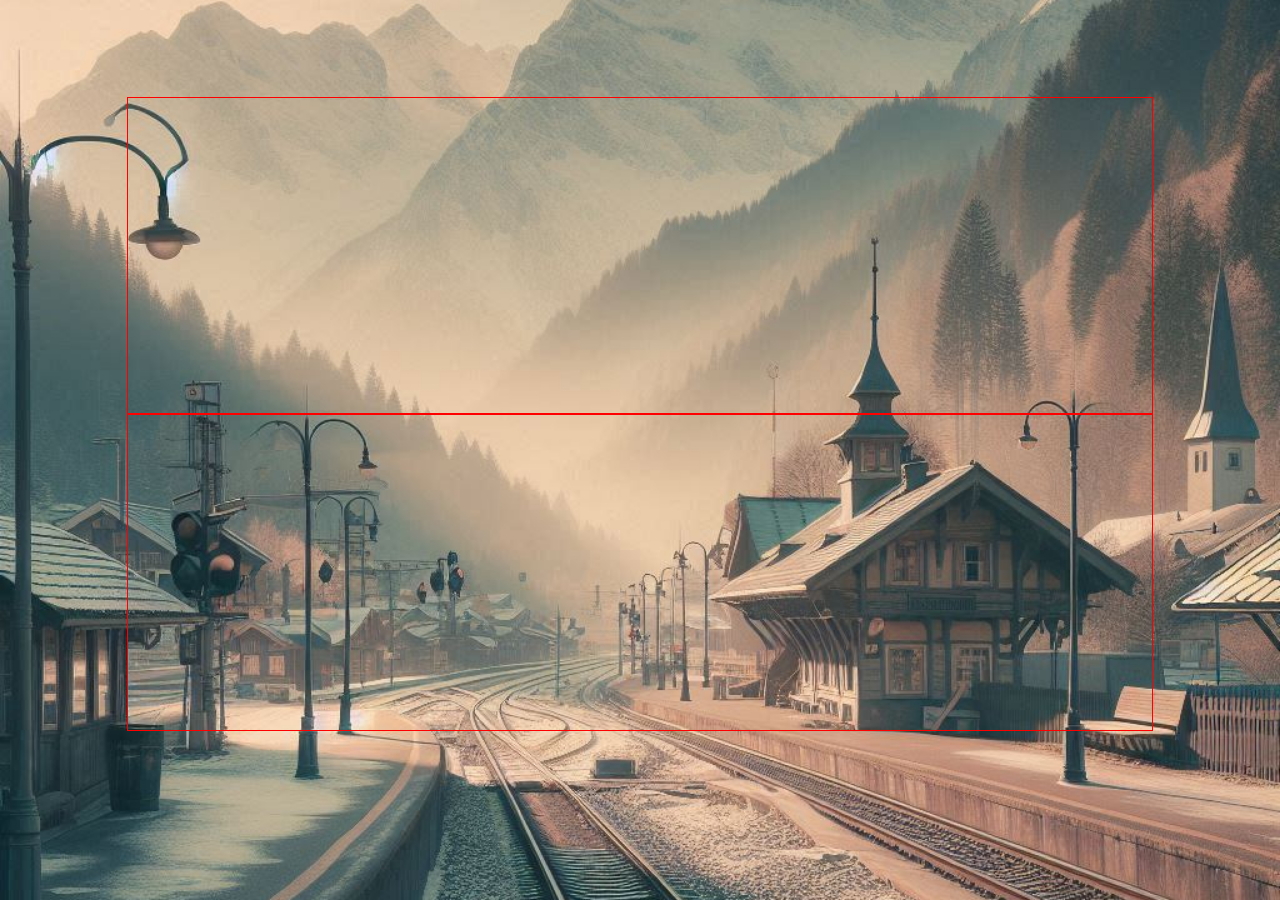
==== bahnsteig/bahnsteig.html @ 0d6ae2a2 "Add files via upload" ====
<!DOCTYPE html>
<html lang="en">
<head>
    <meta charset="UTF-8">
    <meta name="viewport" content="width=device-width, initial-scale=1.0">
    <title id="titlebahnsteig"></title>
    <link rel="stylesheet" href="../bahnsteig/bahnsteigstyle.css">
    <script src="../bahnsteig/bahnsteigmain.js"></script>
</head>
<body>
    <!--Hauptcontainer-->
    <div class="container">
        <!--Überschrift auf der Bahnsteigseite / Text wird im js gesetzt-->
        <h2 id="überschriftBahnsteig"></h2>
        <!--Card für den Abstand-->
        <div class="card" id="cardAbstand">

        </div>
        <!--Card für die Höhe-->
        <div class="card" id="cardHoehe">

        </div>
    </div>
    
    
</body>
</html>
---- bahnsteig/bahnsteigstyle.css ----
body{
    margin: 0;
    padding: 0;
    background-image: url("../images/bahnsteig.png");
    background-attachment: fixed;
    background-position: left;
    background-repeat: no-repeat;
    background-size: cover;
}

.container{
    display: flex;
    flex-direction: column;
    align-items: center;
    justify-content: center;
}
.container h2{
    font-family: 'Franklin Gothic Medium', 'Arial Narrow', Arial, sans-serif;
    margin-top: 6%;
    font-weight: 700;
}
.card{
    border: 1px solid red;
    min-height: 35vh;
    min-width: 80vw;
}
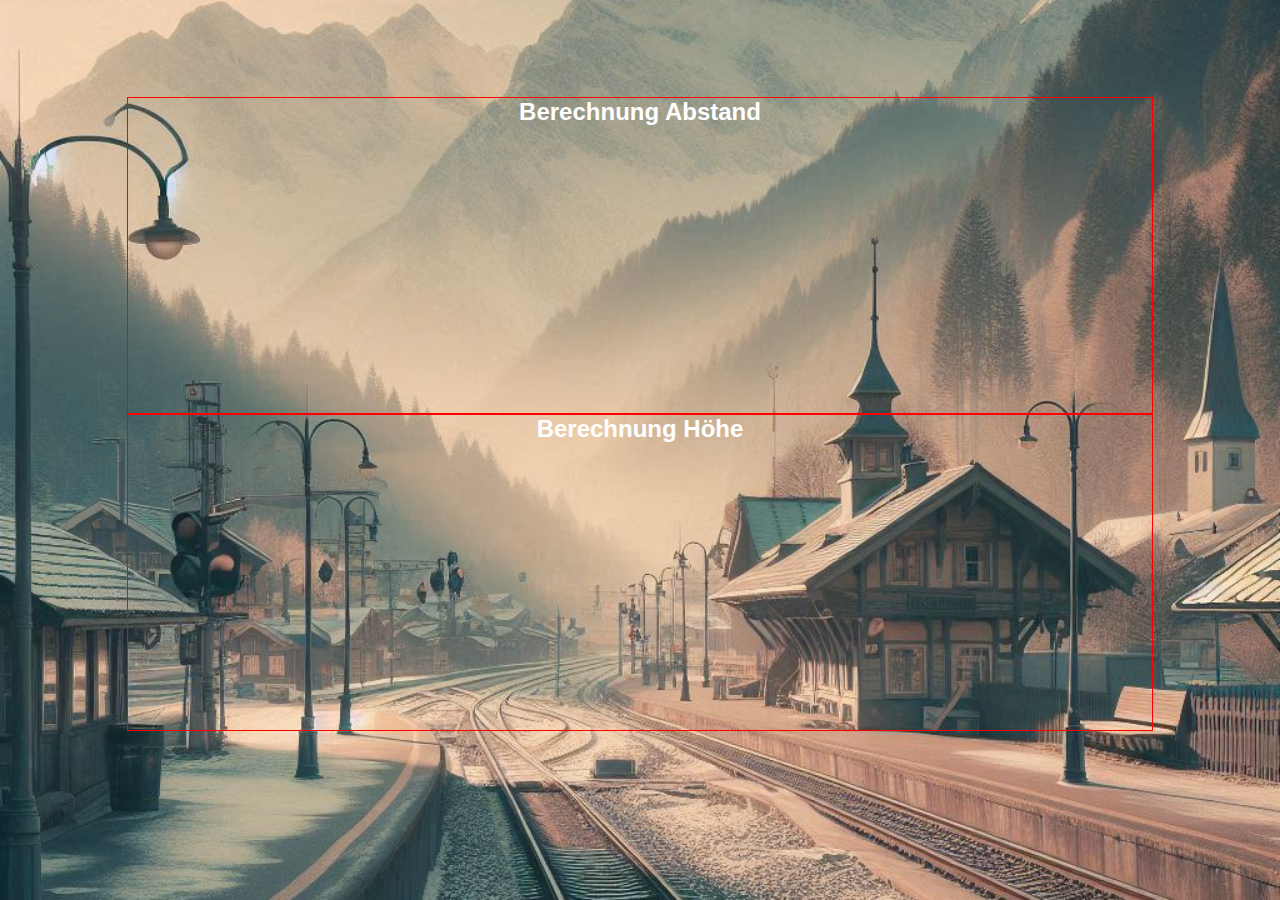
==== commit 31bbbbd0: "." ====
--- a/bahnsteig/bahnsteig.html
+++ b/bahnsteig/bahnsteig.html
@@ -14,11 +14,11 @@
         <h2 id="überschriftBahnsteig"></h2>
         <!--Card für den Abstand-->
         <div class="card" id="cardAbstand">
-
+            <p class="überschrift">Berechnung Abstand</p>
         </div>
         <!--Card für die Höhe-->
         <div class="card" id="cardHoehe">
-
+            <p class="überschrift">Berechnung Höhe</p>
         </div>
     </div>
     
--- a/bahnsteig/bahnsteigstyle.css
+++ b/bahnsteig/bahnsteigstyle.css
@@ -20,7 +20,18 @@
     font-weight: 700;
 }
 .card{
+    display: flex;
+    flex-direction: column;
+    align-items: center;
     border: 1px solid red;
     min-height: 35vh;
     min-width: 80vw;
+}
+
+.überschrift{
+    font-size: 1.5em;
+    font-weight: bold;
+    font-family: 'Trebuchet MS', 'Lucida Sans Unicode', 'Lucida Grande', 'Lucida Sans', Arial, sans-serif;
+    color: rgb(255, 255, 255);
+    margin-top: 0;
 }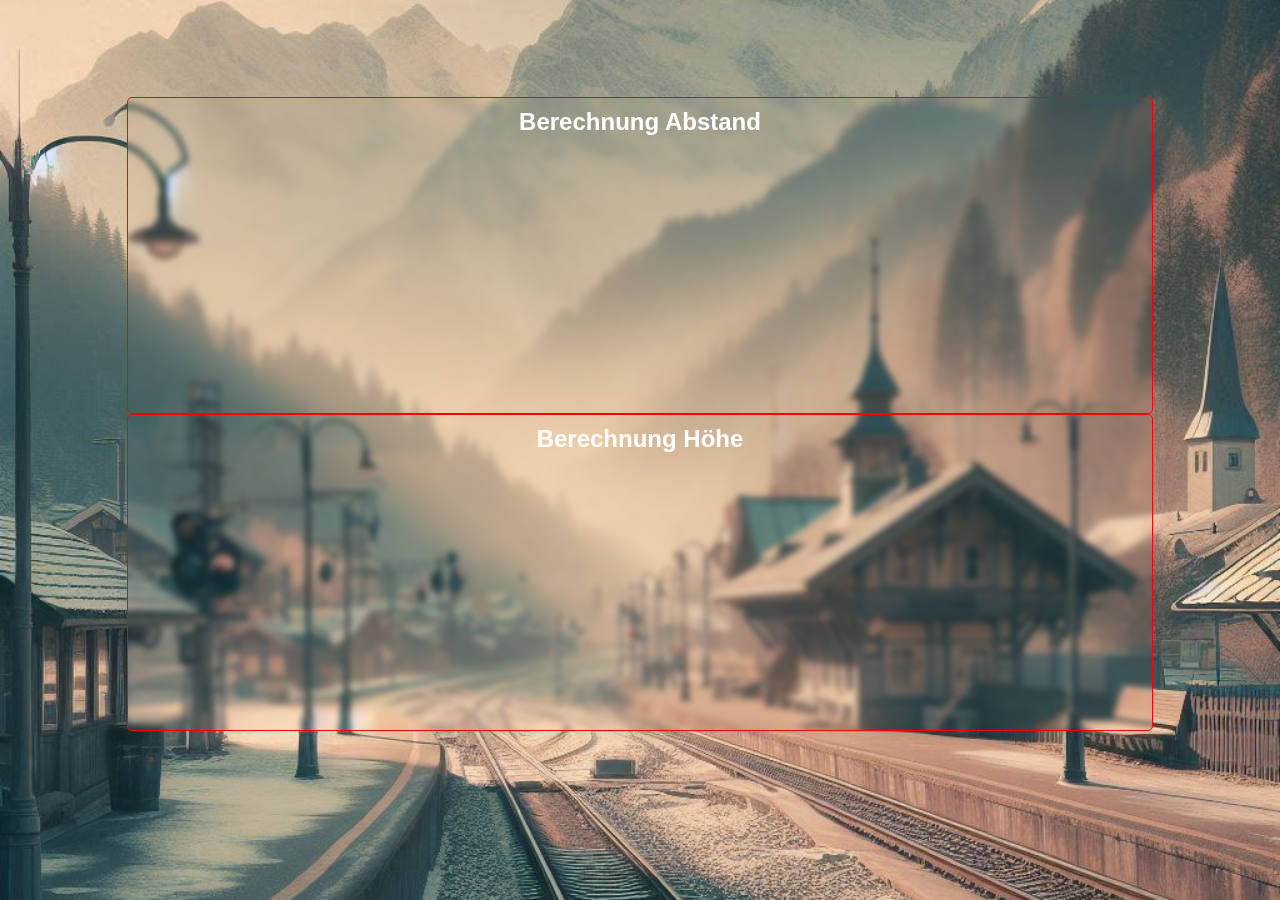
==== commit 7559e0d4: "." ====
--- a/bahnsteig/bahnsteig.html
+++ b/bahnsteig/bahnsteig.html
@@ -15,10 +15,12 @@
         <!--Card für den Abstand-->
         <div class="card" id="cardAbstand">
             <p class="überschrift">Berechnung Abstand</p>
+            <p id="labelAbstand" class="label"></p>
         </div>
         <!--Card für die Höhe-->
         <div class="card" id="cardHoehe">
             <p class="überschrift">Berechnung Höhe</p>
+            <p id="labelHoehe" class="label"></p>
         </div>
     </div>
     
--- a/bahnsteig/bahnsteigstyle.css
+++ b/bahnsteig/bahnsteigstyle.css
@@ -24,14 +24,29 @@
     flex-direction: column;
     align-items: center;
     border: 1px solid red;
+    border-radius: 5px;
     min-height: 35vh;
     min-width: 80vw;
+    backdrop-filter: blur(3px); /* BLUR EFFEKT IN DER ÜBERSCHRIFT */
 }
 
+/* Bahnsteigberechnung Überschrift*/
 .überschrift{
     font-size: 1.5em;
     font-weight: bold;
     font-family: 'Trebuchet MS', 'Lucida Sans Unicode', 'Lucida Grande', 'Lucida Sans', Arial, sans-serif;
     color: rgb(255, 255, 255);
     margin-top: 0;
+    padding: 10px;
+    border-radius: 10px;
+    margin-bottom: 0;
+}
+.label{
+    align-self: self-start;
+    padding-left: 15px;
+    margin-top: 0;
+    color: white;
+    font-family: 'Trebuchet MS', 'Lucida Sans Unicode', 'Lucida Grande', 'Lucida Sans', Arial, sans-serif;
+    font-weight: bold;
+
 }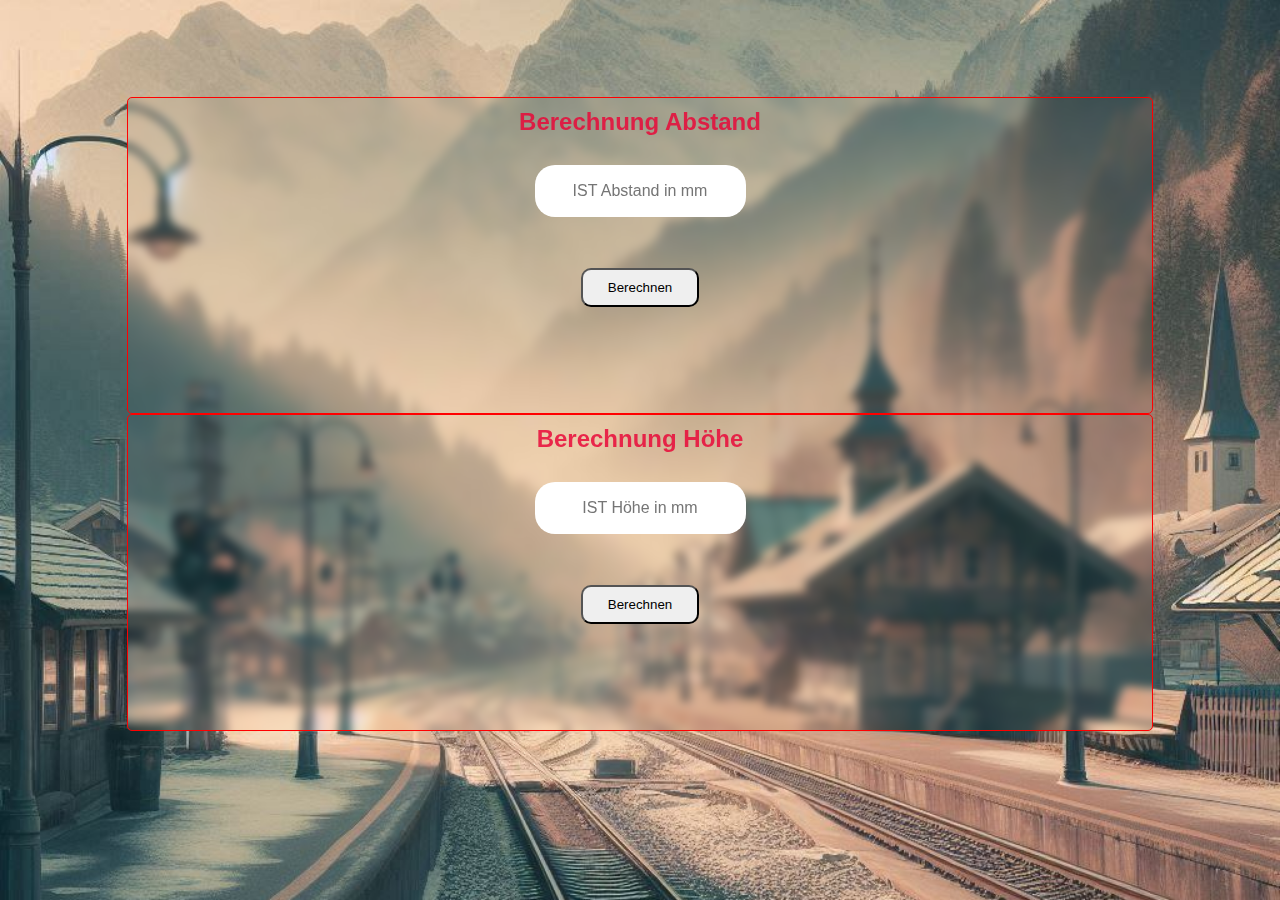
==== commit 86eb2216: "." ====
--- a/bahnsteig/bahnsteig.html
+++ b/bahnsteig/bahnsteig.html
@@ -16,11 +16,15 @@
         <div class="card" id="cardAbstand">
             <p class="überschrift">Berechnung Abstand</p>
             <p id="labelAbstand" class="label"></p>
+            <input id="inputAbstand" class="inputField" placeholder="IST Abstand in mm" type="text" autocomplete="false">
+            <button id="btnAbstand" class="btn">Berechnen</button>
         </div>
         <!--Card für die Höhe-->
         <div class="card" id="cardHoehe">
             <p class="überschrift">Berechnung Höhe</p>
             <p id="labelHoehe" class="label"></p>
+            <input id="inputHoehe" class="inputField" placeholder="IST Höhe in mm" type="text" autocomplete="false">
+            <button id="btnHoehe" class="btn">Berechnen</button>
         </div>
     </div>
     
--- a/bahnsteig/bahnsteigstyle.css
+++ b/bahnsteig/bahnsteigstyle.css
@@ -27,7 +27,7 @@
     border-radius: 5px;
     min-height: 35vh;
     min-width: 80vw;
-    backdrop-filter: blur(3px); /* BLUR EFFEKT IN DER ÜBERSCHRIFT */
+    backdrop-filter: blur(5px); /* BLUR EFFEKT IN DER ÜBERSCHRIFT */
 }
 
 /* Bahnsteigberechnung Überschrift*/
@@ -35,18 +35,34 @@
     font-size: 1.5em;
     font-weight: bold;
     font-family: 'Trebuchet MS', 'Lucida Sans Unicode', 'Lucida Grande', 'Lucida Sans', Arial, sans-serif;
-    color: rgb(255, 255, 255);
+    color: rgba(233, 7, 56, 0.842);
     margin-top: 0;
     padding: 10px;
     border-radius: 10px;
     margin-bottom: 0;
 }
 .label{
-    align-self: self-start;
-    padding-left: 15px;
     margin-top: 0;
-    color: white;
+    color: rgba(197, 252, 2, 0.993);
     font-family: 'Trebuchet MS', 'Lucida Sans Unicode', 'Lucida Grande', 'Lucida Sans', Arial, sans-serif;
     font-weight: bold;
+    font-size: 1.2em;
+}
+.inputField{
+    height: 50px;
+    text-align: center;
+    font-size: 1.0em;
+    border-radius: 20px;
+    border: none;
+}
 
+.inputField:focus {
+    outline: none;
+    border: 2px solid blue;
+}
+.btn{
+    margin-top: 5%;
+    padding: 10px 25px;
+    border-radius: 10px;
+    
 }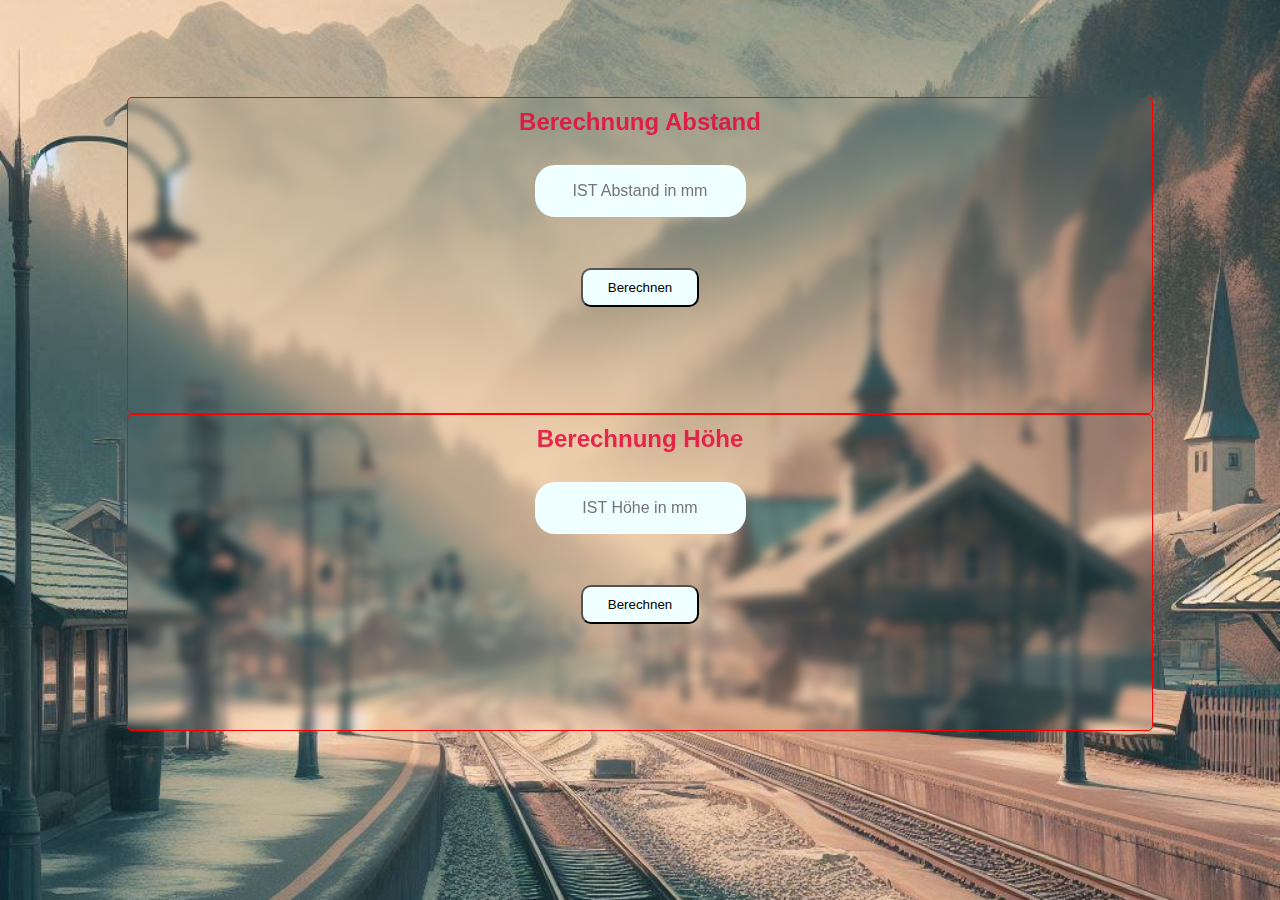
==== commit 269ced52: "." ====
--- a/bahnsteig/bahnsteig.html
+++ b/bahnsteig/bahnsteig.html
@@ -5,7 +5,7 @@
     <meta name="viewport" content="width=device-width, initial-scale=1.0">
     <title id="titlebahnsteig"></title>
     <link rel="stylesheet" href="../bahnsteig/bahnsteigstyle.css">
-    <script src="../bahnsteig/bahnsteigmain.js"></script>
+    <script src="bahnsteigmain.js"></script>
 </head>
 <body>
     <!--Hauptcontainer-->
@@ -17,7 +17,7 @@
             <p class="überschrift">Berechnung Abstand</p>
             <p id="labelAbstand" class="label"></p>
             <input id="inputAbstand" class="inputField" placeholder="IST Abstand in mm" type="text" autocomplete="false">
-            <button id="btnAbstand" class="btn">Berechnen</button>
+            <button onclick="berechnenAbstand()" id="btnAbstand" class="btn">Berechnen</button>
         </div>
         <!--Card für die Höhe-->
         <div class="card" id="cardHoehe">
--- a/bahnsteig/bahnsteigstyle.css
+++ b/bahnsteig/bahnsteigstyle.css
@@ -54,6 +54,7 @@
     font-size: 1.0em;
     border-radius: 20px;
     border: none;
+    background-color: azure;
 }
 
 .inputField:focus {
@@ -64,5 +65,5 @@
     margin-top: 5%;
     padding: 10px 25px;
     border-radius: 10px;
-    
+    background-color: azure;
 }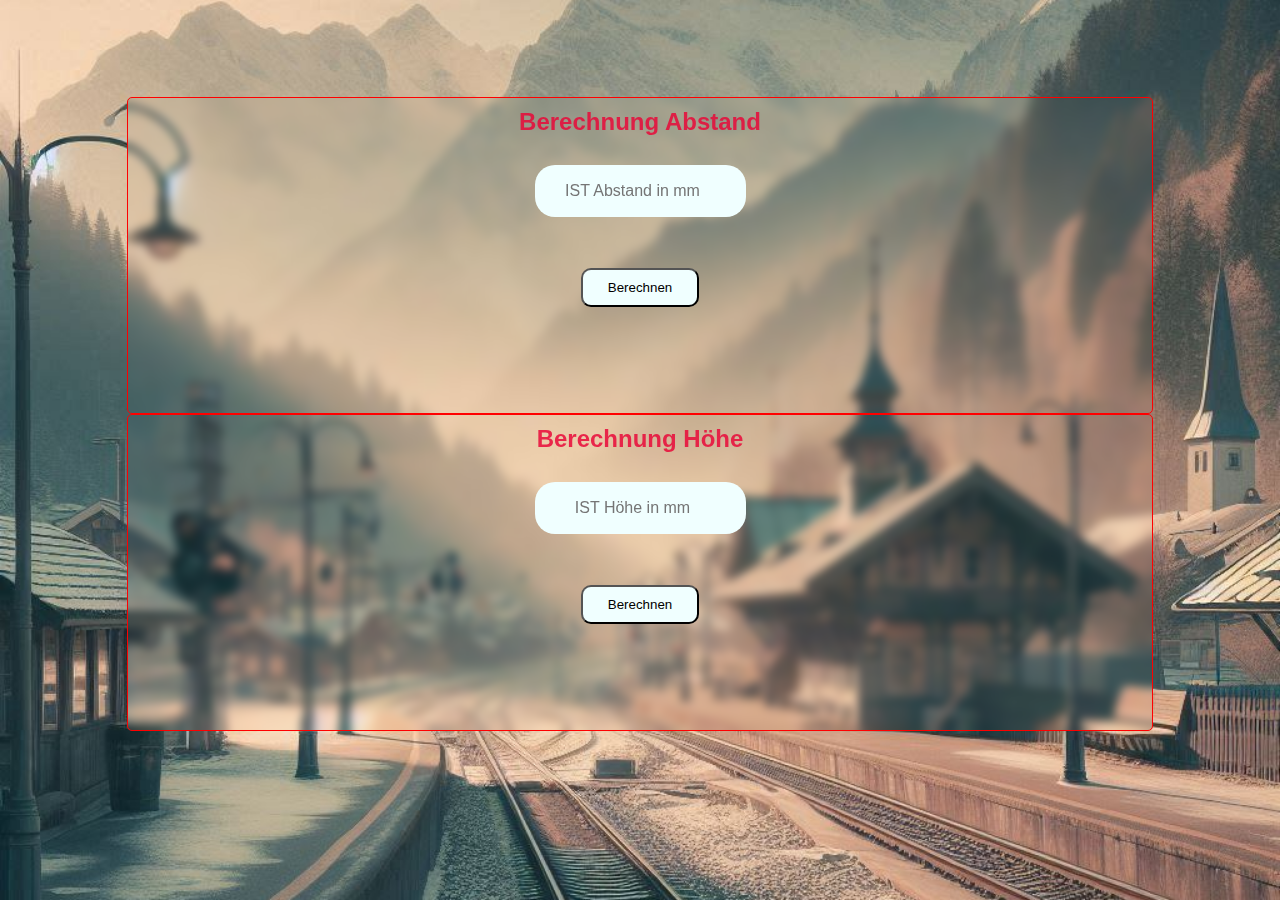
==== commit 9c33de56: "." ====
--- a/bahnsteig/bahnsteig.html
+++ b/bahnsteig/bahnsteig.html
@@ -1,33 +1,45 @@
 <!DOCTYPE html>
 <html lang="en">
-<head>
-    <meta charset="UTF-8">
-    <meta name="viewport" content="width=device-width, initial-scale=1.0">
+  <head>
+    <meta charset="UTF-8" />
+    <meta name="viewport" content="width=device-width, initial-scale=1.0" />
     <title id="titlebahnsteig"></title>
-    <link rel="stylesheet" href="../bahnsteig/bahnsteigstyle.css">
+    <link rel="stylesheet" href="../bahnsteig/bahnsteigstyle.css" />
     <script src="bahnsteigmain.js"></script>
-</head>
-<body>
+  </head>
+  <body>
     <!--Hauptcontainer-->
     <div class="container">
-        <!--Überschrift auf der Bahnsteigseite / Text wird im js gesetzt-->
-        <h2 id="überschriftBahnsteig"></h2>
-        <!--Card für den Abstand-->
-        <div class="card" id="cardAbstand">
-            <p class="überschrift">Berechnung Abstand</p>
-            <p id="labelAbstand" class="label"></p>
-            <input id="inputAbstand" class="inputField" placeholder="IST Abstand in mm" type="text" autocomplete="false">
-            <button onclick="berechnenAbstand()" id="btnAbstand" class="btn">Berechnen</button>
-        </div>
-        <!--Card für die Höhe-->
-        <div class="card" id="cardHoehe">
-            <p class="überschrift">Berechnung Höhe</p>
-            <p id="labelHoehe" class="label"></p>
-            <input id="inputHoehe" class="inputField" placeholder="IST Höhe in mm" type="text" autocomplete="false">
-            <button id="btnHoehe" class="btn">Berechnen</button>
-        </div>
+      <!--Überschrift auf der Bahnsteigseite / Text wird im js gesetzt-->
+      <h2 id="überschriftBahnsteig"></h2>
+      <!--Card für den Abstand-->
+      <div class="card" id="cardAbstand">
+        <p class="überschrift">Berechnung Abstand</p>
+        <p id="labelAbstand" class="label"></p>
+        <input
+          id="inputAbstand"
+          class="inputField"
+          placeholder="IST Abstand in mm"
+          type="number"
+          autocomplete="false"
+        />
+        <button onclick="berechnenAbstand()" id="btnAbstand" class="btn">
+          Berechnen
+        </button>
+      </div>
+      <!--Card für die Höhe-->
+      <div class="card" id="cardHoehe">
+        <p class="überschrift">Berechnung Höhe</p>
+        <p id="labelHoehe" class="label"></p>
+        <input
+          id="inputHoehe"
+          class="inputField"
+          placeholder="IST Höhe in mm"
+          type="number"
+          autocomplete="false"
+        />
+        <button onclick="berechnenHoehe()" id="btnHoehe" class="btn">Berechnen</button>
+      </div>
     </div>
-    
-    
-</body>
+  </body>
 </html>
